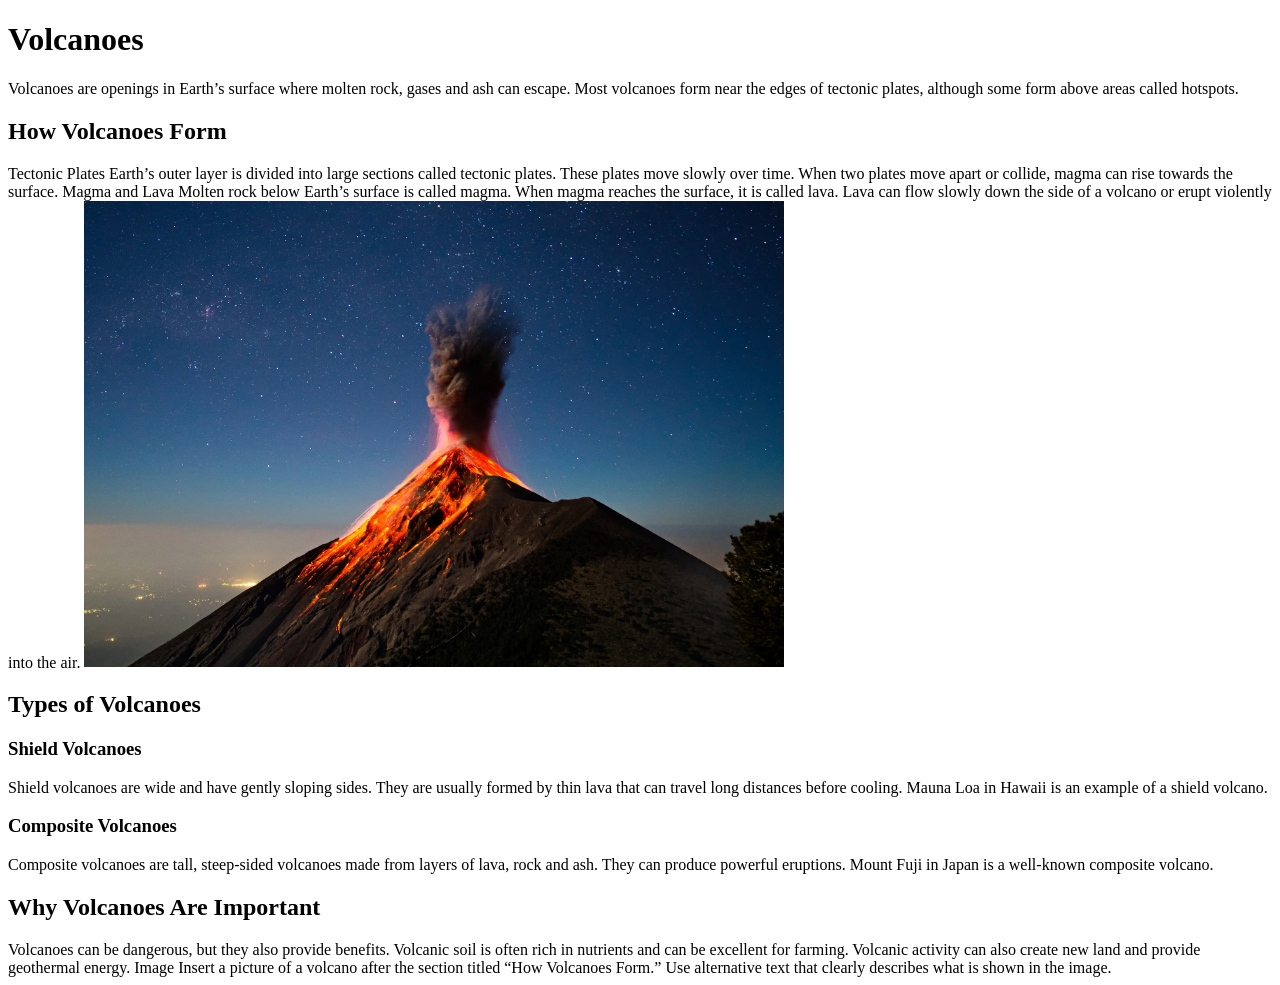
==== volcanoes.html @ c6fb2adf "sd" ====
<!DOCTYPE html>
<html lang="en">
<head>
    <meta charset="UTF-8">
    <meta name="viewport" content="width=device-width, initial-scale=1.0">
    <title>Document</title>
</head>
<body>
    <h1>Volcanoes</h1>
Volcanoes are openings in Earth’s surface where molten rock, gases and ash can escape. Most volcanoes form near the edges of tectonic plates, although some form above areas called hotspots.
<h2>How Volcanoes Form</h2>
Tectonic Plates
Earth’s outer layer is divided into large sections called tectonic plates. These plates move slowly over time. When two plates move apart or collide, magma can rise towards the surface.
Magma and Lava
Molten rock below Earth’s surface is called magma. When magma reaches the surface, it is called lava. Lava can flow slowly down the side of a volcano or erupt violently into the air.
<img src="./images/volcano.jpg" width=700 alt="Volcano.">
<h2>Types of Volcanoes</h2>
<h3>Shield Volcanoes</h3>
Shield volcanoes are wide and have gently sloping sides. They are usually formed by thin lava that can travel long distances before cooling. Mauna Loa in Hawaii is an example of a shield volcano.
<h3>Composite Volcanoes</h3>
Composite volcanoes are tall, steep-sided volcanoes made from layers of lava, rock and ash. They can produce powerful eruptions. Mount Fuji in Japan is a well-known composite volcano.
<h2>Why Volcanoes Are Important</h2>
Volcanoes can be dangerous, but they also provide benefits. Volcanic soil is often rich in nutrients and can be excellent for farming. Volcanic activity can also create new land and provide geothermal energy.
Image

Insert a picture of a volcano after the section titled “How Volcanoes Form.”
Use alternative text that clearly describes what is shown in the image.

</body>
</html>
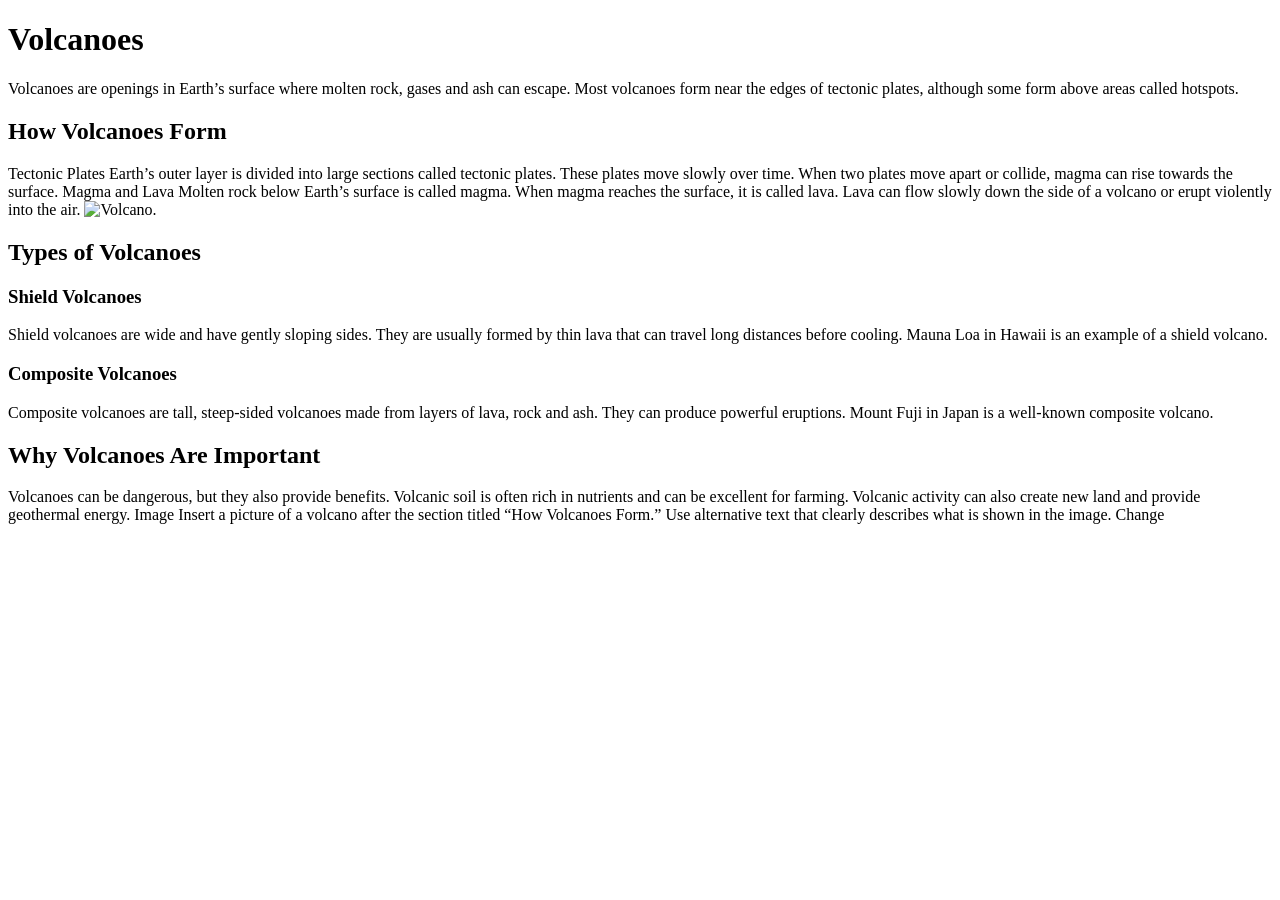
==== commit 899b3eb5: "I made another chagne" ====
--- a/volcanoes.html
+++ b/volcanoes.html
@@ -25,6 +25,6 @@
 
 Insert a picture of a volcano after the section titled “How Volcanoes Form.”
 Use alternative text that clearly describes what is shown in the image.
-
+Change
 </body>
 </html>
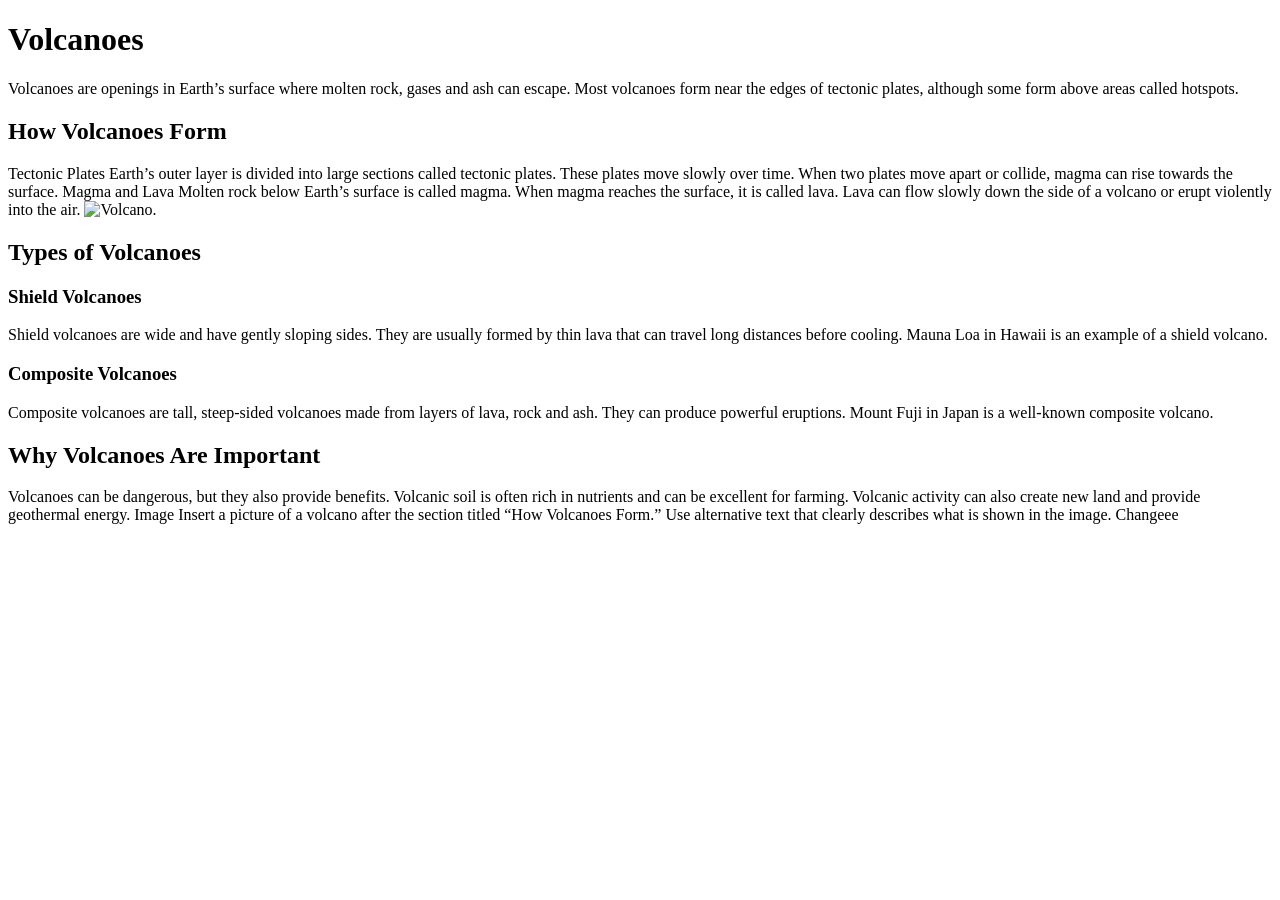
==== commit e0ad7e4a: "changeee" ====
--- a/volcanoes.html
+++ b/volcanoes.html
@@ -25,6 +25,6 @@
 
 Insert a picture of a volcano after the section titled “How Volcanoes Form.”
 Use alternative text that clearly describes what is shown in the image.
-Change
+Changeee
 </body>
 </html>
